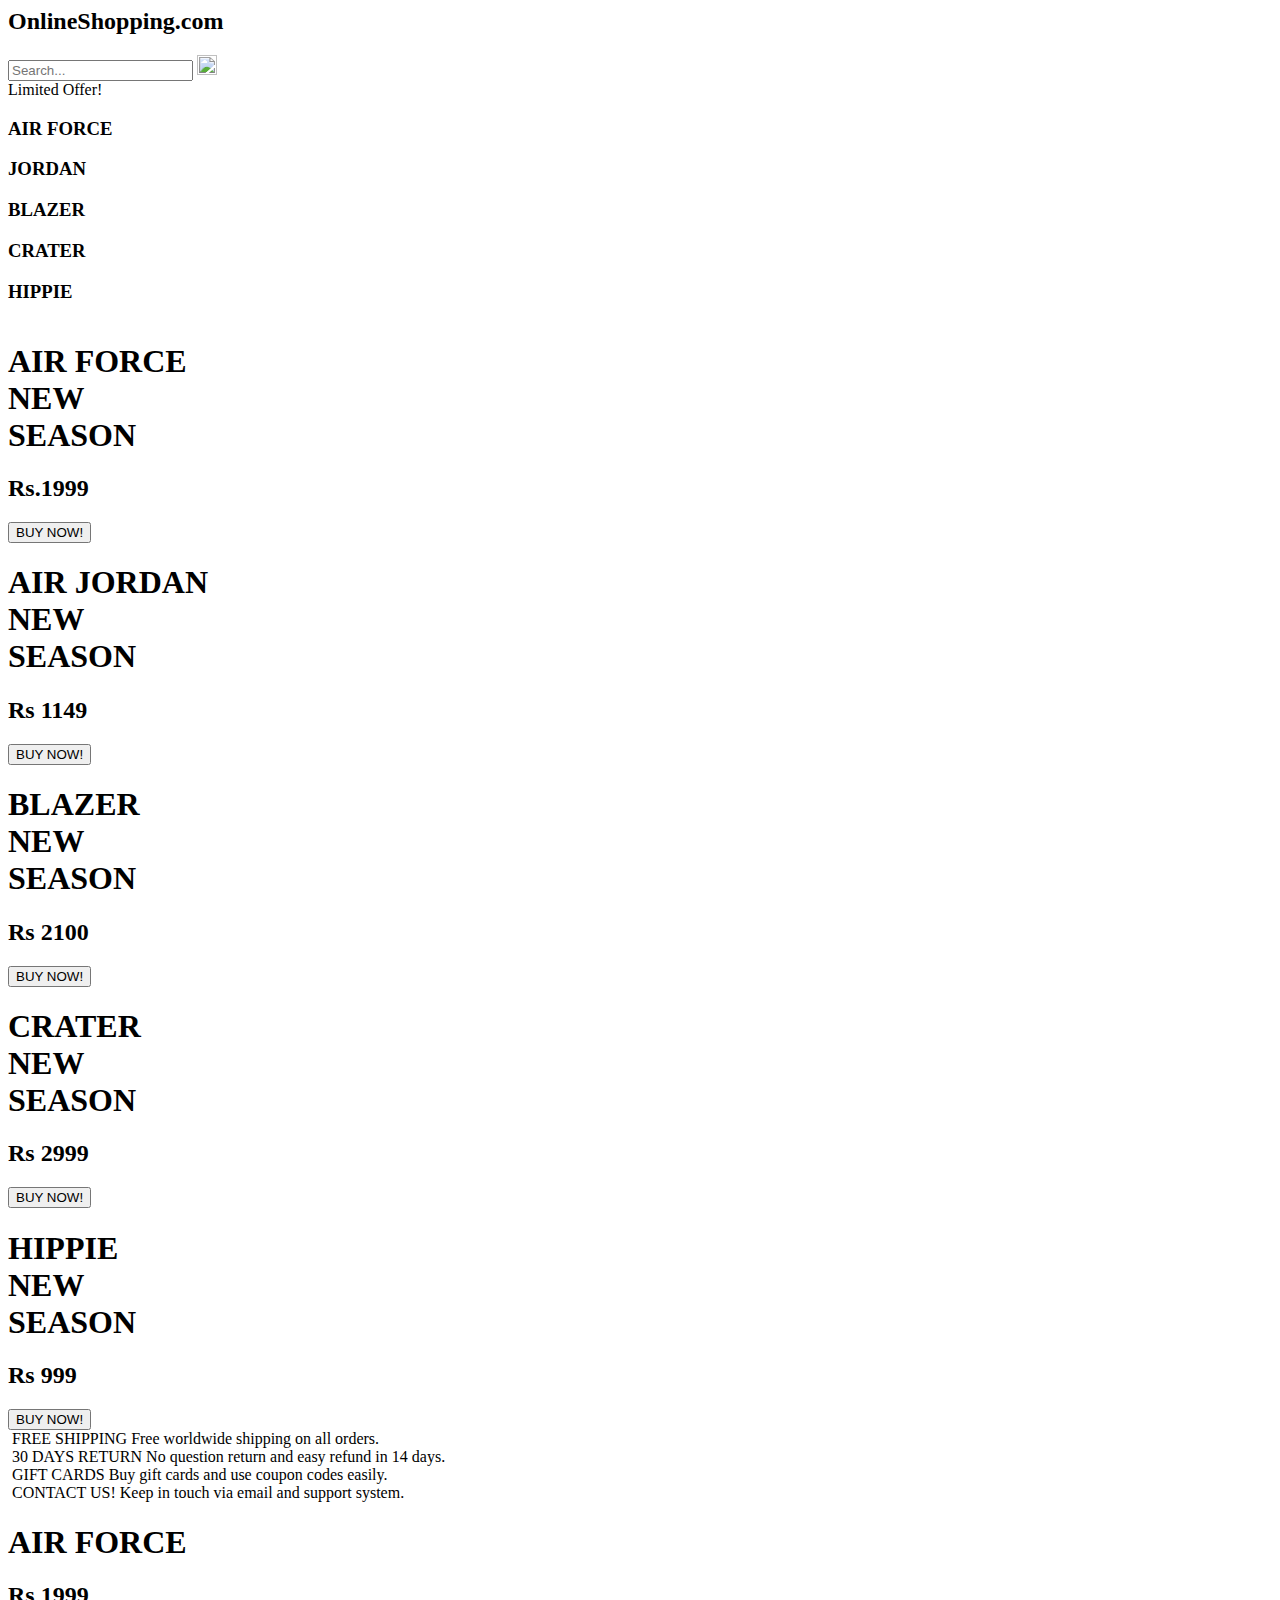
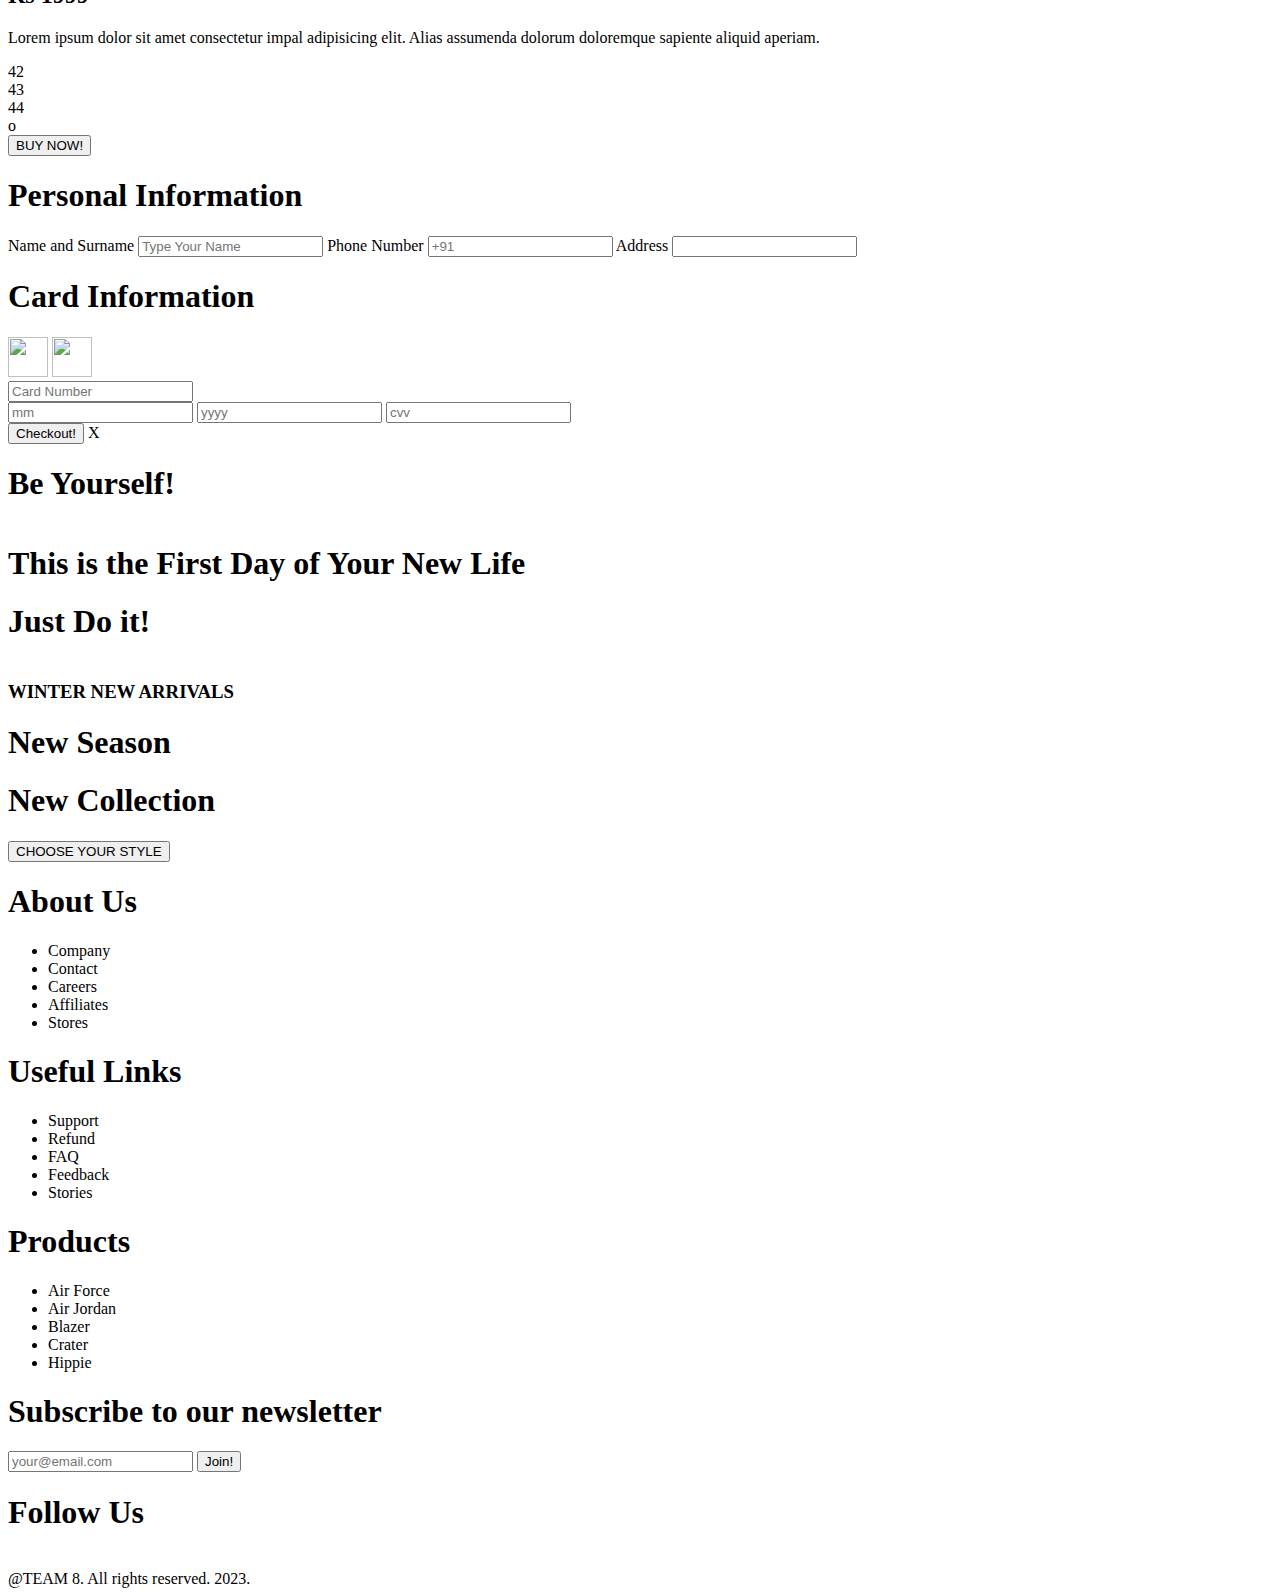
==== homepage.html @ 8fd23d0c "added homepage.html" ====
<html lang="en">
<head>
    <meta charset="UTF-8">
    <meta http-equiv="X-UA-Compatible" content="IE=edge">
    <meta name="viewport" content="width=device-width, initial-scale=1.0">
    <link rel="preconnect" href="https://fonts.googleapis.com">
<link rel="preconnect" href="https://fonts.gstatic.com" crossorigin>
<link href="https://fonts.googleapis.com/css2?family=League+Spartan:wght@500&family=Nunito&family=Palanquin+Dark:wght@500&family=Roboto+Slab:wght@700&display=swap" rel="stylesheet">
    <link rel="stylesheet" href="style.css">
    <title>Nike Store</title>
</head>

<body>
    <nav id="nav">
        <div class="navTop">
            <div class="navItem">
                <h2>OnlineShopping.com</h2>
                <!-- <img src="./img/sneakers.png" alt=""> -->
            </div>
            <div class="navItem">
                <div class="search">
                    <input type="text" placeholder="Search..." class="searchInput">
                    <img src="./img/search.png" width="20" height="20" alt="" class="searchIcon">
                </div>
            </div>
            <div class="navItem">
                <span class="limitedOffer">Limited Offer!</span>
            </div>
        </div>
        <div class="navBottom">
            <h3 class="menuItem">AIR FORCE</h3>
            <h3 class="menuItem">JORDAN</h3>
            <h3 class="menuItem">BLAZER</h3>
            <h3 class="menuItem">CRATER</h3>
            <h3 class="menuItem">HIPPIE</h3>
        </div>
    </nav>
    <div class="slider">
        <div class="sliderWrapper">
            <div class="sliderItem">
                <img src="./img/air.png" alt="" class="sliderImg" id="firsts">
                <div class="sliderBg"></div>
                <h1 class="sliderTitle">AIR FORCE</br> NEW</br> SEASON</h1>
                <h2 class="sliderPrice">Rs.1999</h2>
                <a href="#product">
                    <button class="buyButton">BUY NOW!</button>
                </a>
            </div>
            <div class="sliderItem">
                <img src="./img/jordan.png" alt="" class="sliderImg" id="jordan">
                <div class="sliderBg"></div>
                <h1 class="sliderTitle">AIR JORDAN</br> NEW</br> SEASON</h1>
                <h2 class="sliderPrice">Rs 1149</h2>
                <a href="#product">
                    <button class="buyButton">BUY NOW!</button>
                </a>
            </div>
            <div class="sliderItem">
                <img src="./img/blazer.png" alt="" class="sliderImg" id="thirds">
                <div class="sliderBg"></div>
                <h1 class="sliderTitle">BLAZER</br> NEW</br> SEASON</h1>
                <h2 class="sliderPrice">Rs 2100</h2>
                <a href="#product">
                    <button class="buyButton">BUY NOW!</button>
                </a>
            </div>
            <div class="sliderItem">
                <img src="./img/crater.png" alt="" class="sliderImg" id="crater">
                <div class="sliderBg"></div>
                <h1 class="sliderTitle">CRATER</br> NEW</br> SEASON</h1>
                <h2 class="sliderPrice">Rs 2999</h2>
                <a href="#product">
                    <button class="buyButton">BUY NOW!</button>
                </a>
            </div>
            <div class="sliderItem">
                <img src="./img/hippie.png" alt="" class="sliderImg">
                <div class="sliderBg"></div>
                <h1 class="sliderTitle">HIPPIE</br> NEW</br> SEASON</h1>
                <h2 class="sliderPrice">Rs 999</h2>
                <a href="#product">
                    <button class="buyButton">BUY NOW!</button>
                </a>
            </div>
        </div>
    </div>
   
    <div class="features">
        <div class="feature">
            <img src="./img/shipping.png" alt="" class="featureIcon">
            <span class="featureTitle">FREE SHIPPING</span>
            <span class="featureDesc">Free worldwide shipping on all orders.</span>
        </div>
        <div class="feature">
            <img class="featureIcon" src="./img/return.png" alt="">
            <span class="featureTitle">30 DAYS RETURN</span>
            <span class="featureDesc">No question return and easy refund in 14 days.</span>
        </div>
        <div class="feature">
            <img class="featureIcon" src="./img/gift.png" alt="">
            <span class="featureTitle">GIFT CARDS</span>
            <span class="featureDesc">Buy gift cards and use coupon codes easily.</span>
        </div>
        <div class="feature">
            <img class="featureIcon" src="./img/contact.png" alt="">
            <span class="featureTitle">CONTACT US!</span>
            <span class="featureDesc">Keep in touch via email and support system.</span>
        </div>
    </div>

    <div class="product" id="product">
        <img src="./img/air.png" alt="" class="productImg">
        <div class="productDetails">
            <h1 class="productTitle">AIR FORCE</h1>
            <h2 class="productPrice">Rs 1999</h2>
            <p class="productDesc">Lorem ipsum dolor sit amet consectetur impal adipisicing elit. Alias assumenda
                dolorum
                doloremque sapiente aliquid aperiam.</p>
            <div class="colors">
                <div class="color"></div>
                <div class="color"></div>
            </div>
            <div class="sizes">
                <div class="size">42</div>
                <div class="size">43</div>
                <div class="size">44</div>o
            </div>
            <button class="productButton">BUY NOW!</button>
        </div>
        <div class="payment">
            <h1 class="payTitle">Personal Information</h1>
            <label>Name and Surname</label>
            <input type="text" placeholder="Type Your Name" class="payInput">
            <label>Phone Number</label>
            <input type="text" placeholder="+91" class="payInput">
            <label>Address</label>
            <input type="text" placeholder=" " class="payInput">
            <h1 class="payTitle">Card Information</h1>
            <div class="cardIcons">
                <img src="./img/visa.png" width="40" alt="" class="cardIcon">
                <img src="./img/master.png" alt="" width="40" class="cardIcon">
            </div>
            <input type="password" class="payInput" placeholder="Card Number">
            <div class="cardInfo">
                <input type="text" placeholder="mm" class="payInput sm">
                <input type="text" placeholder="yyyy" class="payInput sm">
                <input type="text" placeholder="cvv" class="payInput sm">
            </div>
            <button class="payButton">Checkout!</button>
            <span class="close">X</span>
        </div>
    </div>
    <div class="gallery">
        <div class="galleryItem">
            <h1 class="galleryTitle">Be Yourself!</h1>
            <img src="https://images.pexels.com/photos/13159244/pexels-photo-13159244.jpeg"
                alt="" class="galleryImg">
        </div>
        <div class="galleryItem">
            <img src="https://images.pexels.com/photos/2982100/pexels-photo-2982100.jpeg?auto=compress&cs=tinysrgb&w=1260&h=750&dpr=1"
                alt="" class="galleryImg">
            <h1 class="galleryTitle">This is the First Day of Your New Life</h1>
        </div>
        <div class="galleryItem">
            <h1 class="galleryTitle">Just Do it!</h1>
            <img src="https://images.pexels.com/photos/1018911/pexels-photo-1018911.jpeg?auto=compress&cs=tinysrgb&w=1260&h=750&dpr=1"
                alt="" class="galleryImg">
        </div>
    </div>
    <div class="newSeason">
        <div class="nsItem">
            <img src="https://images.pexels.com/photos/34514/spot-runs-start-la.jpg?auto=compress&cs=tinysrgb&w=1260&h=750&dpr=1"
                alt="" class="nsImg">
        </div>
        <div class="nsItem">
            <h3 class="nsTitleSm">WINTER NEW ARRIVALS</h3>
            <h1 class="nsTitle">New Season</h1>
            <h1 class="nsTitle">New Collection</h1>
            <a href="#nav">
                <button class="nsButton">CHOOSE YOUR STYLE</button>
            </a>
        </div>
        <div class="nsItem">
            <img src="https://images.pexels.com/photos/7856965/pexels-photo-7856965.jpeg?auto=compress&cs=tinysrgb&dpr=2&w=500"
                alt="" class="nsImg">
        </div>
    </div>
    <footer>
        <div class="footerLeft">
            <div class="footerMenu">
                <h1 class="fMenuTitle">About Us</h1>
                <ul class="fList">
                    <li class="fListItem">Company</li>
                    <li class="fListItem">Contact</li>
                    <li class="fListItem">Careers</li>
                    <li class="fListItem">Affiliates</li>
                    <li class="fListItem">Stores</li>
                </ul>
            </div>
            <div class="footerMenu">
                <h1 class="fMenuTitle">Useful Links</h1>
                <ul class="fList">
                    <li class="fListItem">Support</li>
                    <li class="fListItem">Refund</li>
                    <li class="fListItem">FAQ</li>
                    <li class="fListItem">Feedback</li>
                    <li class="fListItem">Stories</li>
                </ul>
            </div>
            <div class="footerMenu">
                <h1 class="fMenuTitle">Products</h1>
                <ul class="fList">
                    <li class="fListItem">Air Force</li>
                    <li class="fListItem">Air Jordan</li>
                    <li class="fListItem">Blazer</li>
                    <li class="fListItem">Crater</li>
                    <li class="fListItem">Hippie</li>
                </ul>
            </div>
        </div>
        <div class="footerRight">
            <div class="footerRightMenu">
                <h1 class="fMenuTitle">Subscribe to our newsletter</h1>
                <div class="fMail">
                    <input type="text" placeholder="your@email.com" class="fInput">
                    <button class="fButton">Join!</button>
                </div>
            </div>
            <div class="footerRightMenu">
                <h1 class="fMenuTitle">Follow Us</h1>
                <div class="fIcons">
                    <img src="./img/facebook.png" alt="" class="fIcon">
                    <img src="./img/twitter.png" alt="" class="fIcon">
                    <img src="./img/instagram.png" alt="" class="fIcon">
                    <img src="./img/whatsapp.png" alt="" class="fIcon">
                </div>
            </div>
            <div class="footerRightMenu">
                <span class="copyright">@TEAM 8. All rights reserved. 2023.</span>
            </div>
        </div>
    </footer>
    <script src="./app.js"></script>
</body>

</html>
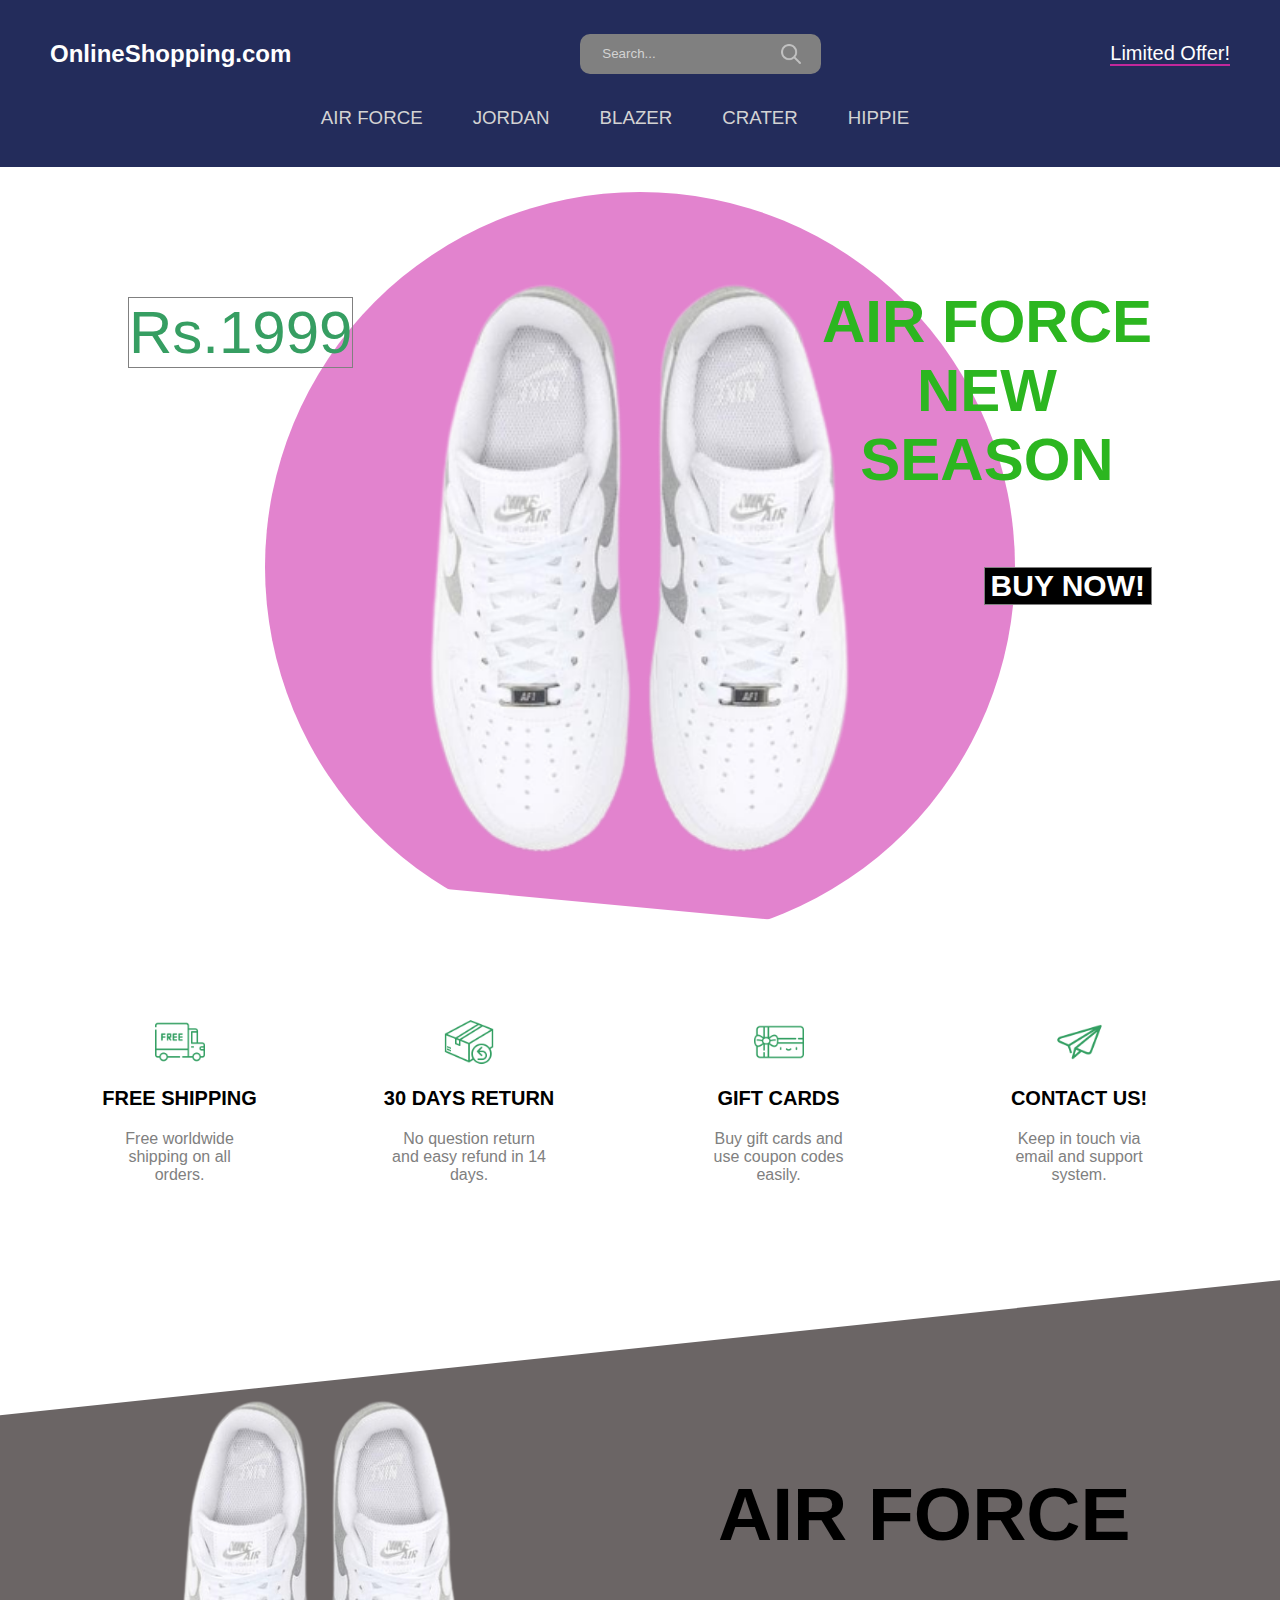
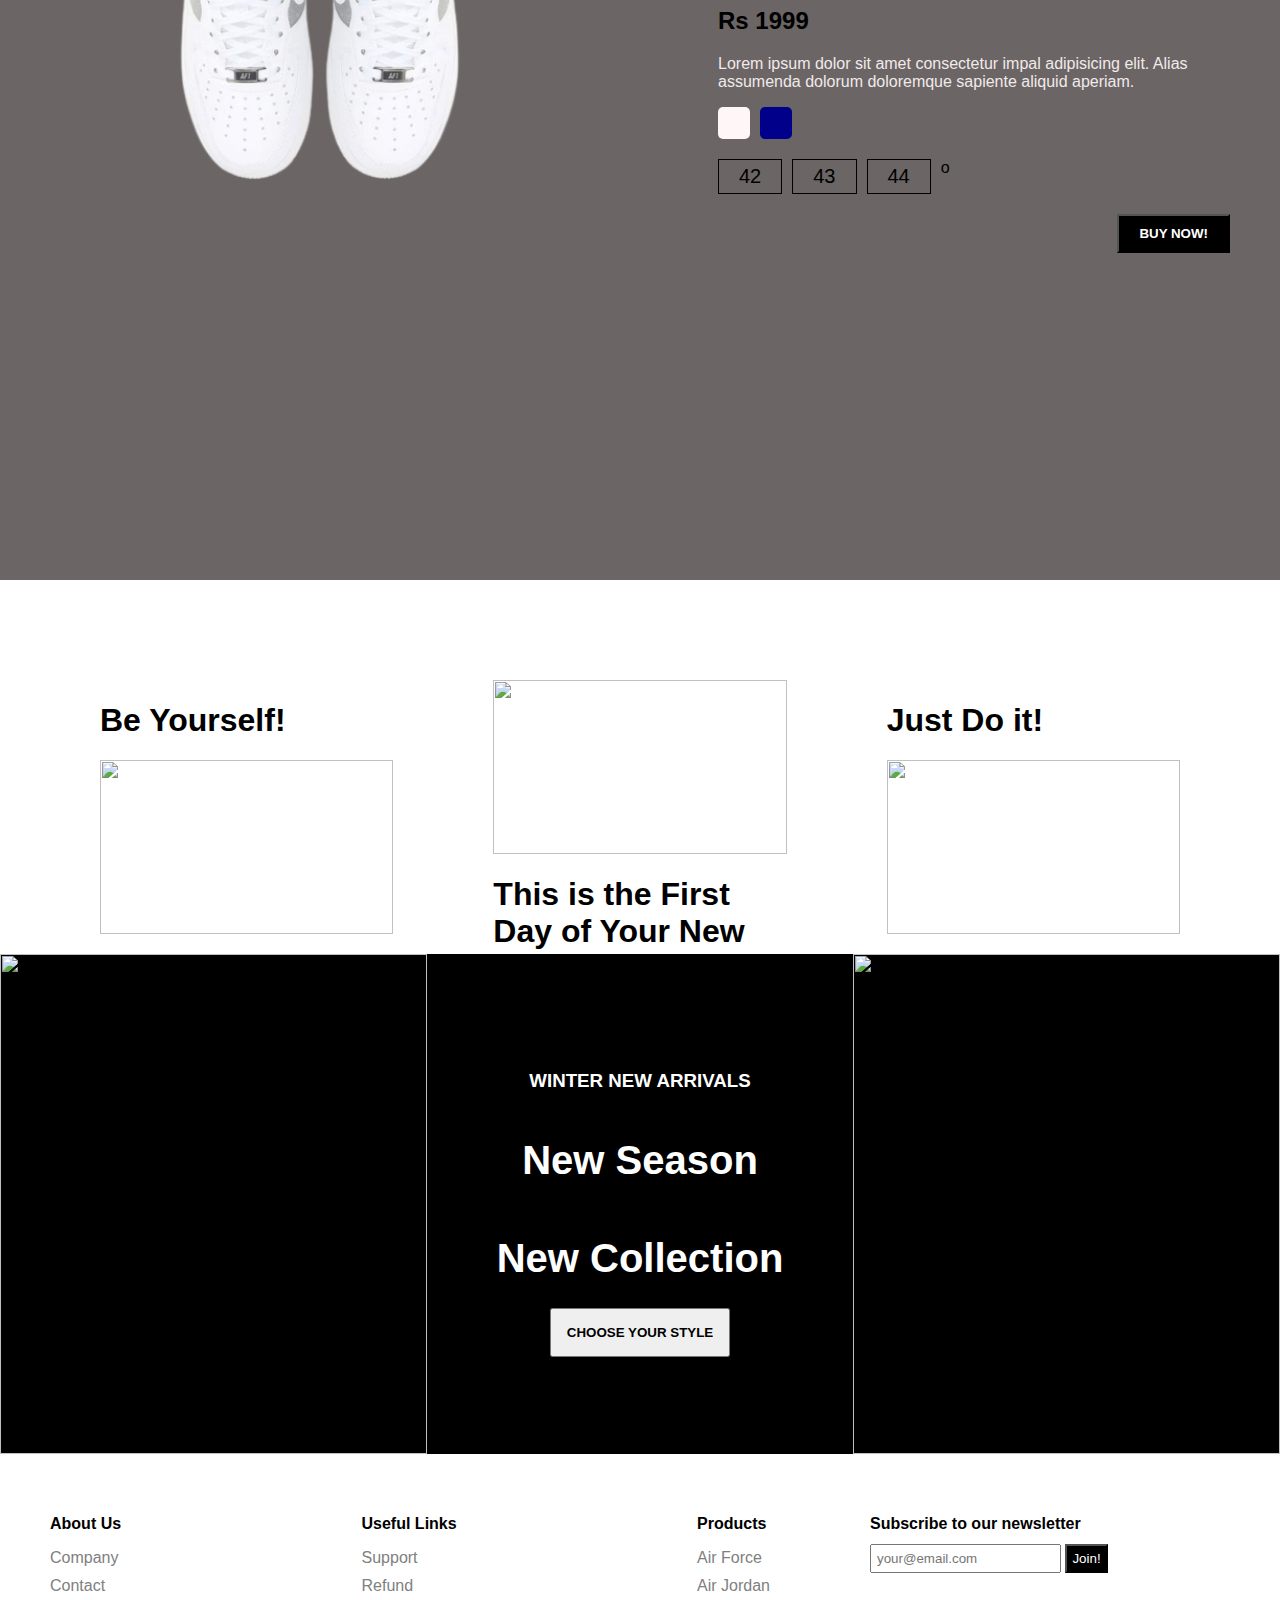
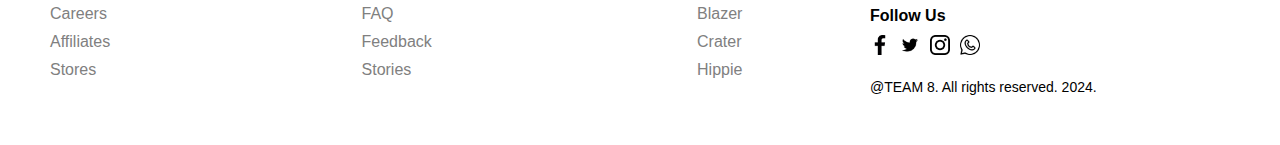
==== commit 56516e6f: "new 24 year homepage.html" ====
--- a/homepage.html
+++ b/homepage.html
@@ -236,11 +236,11 @@
                 </div>
             </div>
             <div class="footerRightMenu">
-                <span class="copyright">@TEAM 8. All rights reserved. 2023.</span>
+                <span class="copyright">@TEAM 8. All rights reserved. 2024.</span>
             </div>
         </div>
     </footer>
     <script src="./app.js"></script>
 </body>
 
-</html>+</html>
--- a/style.css
+++ b/style.css
@@ -0,0 +1,587 @@
+html {
+  scroll-behavior: smooth;
+  font-family: 'League Spartan', sans-serif;
+font-family: 'Nunito', sans-serif;
+font-family: 'Palanquin Dark', sans-serif;
+font-family: 'Roboto Slab', serif;
+  
+}
+
+body {
+  font-family: "Lato", sans-serif;
+  padding: 0;
+  margin: 0;
+}
+
+nav {
+  /* background-color: #111; */
+  background-color: #232c5b;
+  color: white;
+  padding: 20px 50px;
+}
+
+.navTop {
+  display: flex;
+  align-items: center;
+  justify-content: space-between;
+}
+
+.search {
+  display: flex;
+  align-items: center;
+  background-color: gray;
+  padding: 10px 20px;
+  border-radius: 10px;
+}
+
+.searchInput {
+  border: none;
+  background-color: transparent;
+}
+
+.searchInput::placeholder {
+  color: lightgray;
+}
+
+.limitedOffer {
+  font-size: 20px;
+  border-bottom: 2px solid rgb(194, 40, 156);
+  cursor: pointer;
+}
+
+.navBottom {
+  display: flex;
+  align-items: center;
+  justify-content: center;
+}
+
+.menuItem {
+  margin-right: 50px;
+  cursor: pointer;
+  color: lightgray;
+  font-weight: 400;
+}
+
+.slider {
+  background: url(https://images.pexels.com/photos/7078622/pexels-photo-7078622.jpeg?auto=compress&cs=tinysrgb&w=600);
+  /* background: url("https://images.unsplash.com/photo-1604147495798-57beb5d6af73?ixlib=rb-1.2.1&ixid=MnwxMjA3fDB8MHxwaG90by1wYWdlfHx8fGVufDB8fHx8&auto=format&fit=crop&w=2370&q=80"); */
+  clip-path: polygon(0 0, 100% 0, 100% 100%, 0 85%);
+  overflow: hidden;
+}
+
+.sliderWrapper {
+  display: flex;
+  width: 500vw;
+  transition: all 1.5s ease-in-out;
+}
+
+
+.sliderItem {
+  width: 100vw;
+  display: flex;
+  align-items: center;
+  justify-content: center;
+  position: relative;
+}
+
+.sliderBg {
+  width: 750px;
+  height: 750px;
+  border-radius: 50%;
+  position: absolute;
+}
+
+.sliderImg {
+  z-index: 1;
+}
+#firsts{
+  width: 60rem;
+}
+#jordan{
+  width:50rem;
+  transform: rotate(20deg);
+}
+#thirds{
+  width: 50rem;
+  transform: rotate(20deg);
+  /* filter: invert(100%); */
+}
+#crater{
+  width: 50rem;
+}
+
+.sliderTitle {
+  position: absolute;
+  top: 10%;
+  right: 10%;
+  font-size: 60px;
+  font-weight: 900;
+  text-align: center;
+  color: rgb(44, 182, 32);
+  z-index: 1;
+}
+
+.sliderPrice {
+  position: absolute;
+  top: 10%;
+  left: 10%;
+  font-size: 60px;
+  font-weight: 300;
+  text-align: center;
+  color: white;
+  border: 1px solid gray;
+  z-index: 1;
+}
+
+.buyButton {
+  position: absolute;
+  top: 50%;
+  right: 10%;
+  font-size: 30px;
+  font-weight: 900;
+  color: white;
+  border: 1px solid gray;
+  background-color: black;
+  z-index: 1;
+  cursor: pointer;
+}
+
+.buyButton:hover {
+  background-color: white;
+  color: black;
+}
+
+.sliderItem:nth-child(1) .sliderBg {
+  background-color: #e283ce;
+}
+.sliderItem:nth-child(2) .sliderBg {
+  background-color: rebeccapurple;
+}
+.sliderItem:nth-child(3) .sliderBg {
+  background-color: teal;
+}
+.sliderItem:nth-child(4) .sliderBg {
+  background-color: cornflowerblue;
+}
+.sliderItem:nth-child(5) .sliderBg {
+  background-color: rgb(124, 115, 80);
+}
+
+.sliderItem:nth-child(1) .sliderPrice {
+  color: #369e62;
+}
+.sliderItem:nth-child(2) .sliderPrice {
+  color: white;
+}
+.sliderItem:nth-child(3) .sliderPrice {
+  color: teal;
+}
+.sliderItem:nth-child(4) .sliderPrice {
+  color: cornflowerblue;
+}
+.sliderItem:nth-child(5) .sliderPrice {
+  color: cornsilk;
+}
+
+.features {
+  display: flex;
+  align-items: center;
+  justify-content: space-between;
+  padding: 50px;
+}
+
+.feature {
+  display: flex;
+  flex-direction: column;
+  align-items: center;
+  text-align: center;
+}
+
+.featureIcon {
+  width: 50px;
+  height: 50px;
+}
+
+.featureTitle {
+  font-size: 20px;
+  font-weight: 600;
+  margin: 20px;
+}
+
+.featureDesc {
+  color: gray;
+  width: 50%;
+  height: 100px;
+}
+
+.product {
+  height: 100vh;
+  background-color: rgb(107, 101, 101);
+  position: relative;
+  clip-path: polygon(0 15%, 100% 0, 100% 100%, 0% 100%);
+}
+
+.payment {
+  width: 500px;
+  height: 500px;
+  background-color: white;
+  position: absolute;
+  top: 0;
+  bottom: 0;
+  left: 0;
+  right: 0;
+  margin: auto;
+  padding: 10px 50px;
+  display: none;
+  flex-direction: column;
+  -webkit-box-shadow: 0px 0px 13px 2px rgba(0, 0, 0, 0.3);
+  box-shadow: 0px 0px 13px 2px rgba(0, 0, 0, 0.3);
+}
+
+.payTitle {
+  font-size: 20px;
+  color: lightgray;
+}
+
+label {
+  font-size: 14px;
+  font-weight: 300;
+}
+
+.payInput {
+  padding: 10px;
+  margin: 10px 0px;
+  border: none;
+  border-bottom: 1px solid gray;
+}
+
+.payInput::placeholder {
+  color: rgb(163, 163, 163);
+}
+
+.cardIcons {
+  display: flex;
+}
+
+.cardIcon {
+  margin-right: 10px;
+}
+
+.cardInfo {
+  display: flex;
+  justify-content: space-between;
+}
+
+.sm {
+  width: 30%;
+}
+
+.payButton {
+  position: absolute;
+  height: 40px;
+  bottom: -40;
+  width: 100%;
+  left: 0;
+  -webkit-box-shadow: 0px 0px 13px 2px rgba(0, 0, 0, 0.3);
+  box-shadow: 0px 0px 13px 2px rgba(0, 0, 0, 0.3);
+  background-color: #369e62;
+  color: white;
+  border: none;
+  cursor: pointer;
+}
+
+.close {
+  width: 20px;
+  height: 20px;
+  position: absolute;
+  background-color: gray;
+  color: white;
+  top: 10px;
+  right: 10px;
+  display: flex;
+  align-items: center;
+  justify-content: center;
+  cursor: pointer;
+  padding: 2px;
+}
+
+.productImg {
+  width: 50%;
+  margin-top: 6rem;
+}
+
+.productDetails {
+  position: absolute;
+  top: 10%;
+  right: 0;
+  width: 40%;
+  padding: 50px;
+}
+
+.productTitle {
+  font-size: 75px;
+  font-weight: 900;
+}
+
+.productDesc {
+  font-style: 24px;
+  color: rgb(241, 234, 234);
+}
+
+.colors,
+.sizes {
+  display: flex;
+  margin-bottom: 20px;
+}
+
+.color {
+  width: 32px;
+  height: 32px;
+  border-radius: 5px;
+  background-color: rgb(255, 247, 247);
+  margin-right: 10px;
+  cursor: pointer;
+}
+
+.color:last-child {
+  background-color: darkblue;
+}
+
+.size {
+  padding: 5px 20px;
+  border: 1px solid black;
+  margin-right: 10px;
+  cursor: pointer;
+  font-size: 20px;
+}
+
+.productButton {
+  float: right;
+  padding: 10px 20px;
+  background-color: black;
+  color: white;
+  font-weight: 600;
+  cursor: pointer;
+}
+
+.productButton:hover {
+  background-color: white;
+  color: black;
+}
+
+.gallery {
+  padding: 50px;
+  display: flex;
+}
+
+.galleryItem {
+  flex: 1;
+  padding: 50px;
+}
+
+.galleryImg {
+  width: 100%;
+}
+
+.newSeason {
+  display: flex;
+}
+
+.nsItem {
+  flex: 1;
+  background-color: black;
+  color: white;
+  display: flex;
+  flex-direction: column;
+  align-items: center;
+  justify-content: center;
+  text-align: center;
+}
+
+.nsImg {
+  width: 100%;
+  height: 500px;
+}
+
+.nsTitle {
+  font-size: 40px;
+}
+
+.nsButton {
+  padding: 15px;
+  font-weight: 600;
+  cursor: pointer;
+}
+
+footer {
+  display: flex;
+}
+
+.footerLeft {
+  flex: 2;
+  display: flex;
+  justify-content: space-between;
+  padding: 50px;
+}
+
+.fMenuTitle {
+  font-size: 16px;
+}
+
+.fList {
+  padding: 0;
+  list-style: none;
+}
+
+.fListItem {
+  margin-bottom: 10px;
+  color: gray;
+  cursor: pointer;
+}
+
+.footerRight {
+  flex: 1;
+  padding: 50px;
+  display: flex;
+  flex-direction: column;
+  justify-content: space-between;
+}
+
+.fInput {
+  padding: 5px;
+}
+
+.fButton {
+  padding: 5px;
+  background-color: black;
+  color: white;
+}
+
+.fIcons{
+  display: flex;
+}
+
+.fIcon{
+  width: 20px;
+  height: 20px;
+  margin-right: 10px;
+}
+
+.copyright{
+  font-weight: 300;
+  font-size: 14px;
+}
+
+@media screen and (max-width:480px) {
+  nav{
+    padding: 20px;
+  }
+
+  .search{
+    display: none;
+  }
+
+  .navBottom{
+    flex-wrap: wrap;
+  }
+
+  .menuItem{
+    margin: 20px;
+    font-weight: 700;
+    font-size: 20px;
+  }
+
+  .slider{
+    clip-path: none;
+  }
+
+  .sliderImg{
+    width: 90%;
+  }
+
+  .sliderBg{
+    width: 100%;
+    height: 100%;
+  }
+
+  .sliderTitle{
+    display: none;
+  }
+
+  .sliderPrice{
+    top: unset;
+    bottom: -50;
+    left: 0;
+    background-color: lightgrey;
+  }
+
+  .buyButton{
+    right: 0;
+    top: 0;
+  }
+
+  .features{
+    flex-direction: column;
+  }
+
+  .product{
+    clip-path: none ;
+    display: flex;
+    flex-direction: column;
+    align-items: center;
+  }
+
+  .productImg{
+    width: 80%;
+  }
+
+  .productDetails{
+    width: 100%;
+    padding: 0;
+    display: flex;
+    flex-direction: column;
+    align-items: center;
+    text-align: center;
+    position: relative;
+    top: 0;
+  }
+
+  .productTitle{
+    font-size: 50px;
+    margin: 0;
+  }
+
+  .gallery{
+    display: none;
+  }
+
+  .newSeason{
+    flex-direction: column;
+  }
+
+  .nsItem:nth-child(2){
+    padding: 50px;
+  }
+
+  footer{
+    flex-direction: column;
+    align-items: center;
+  }
+
+  .footerLeft{
+    padding: 20px;
+    width: 90%;
+  }
+
+  .footerRight{
+    padding: 20px;
+    width: 90%;
+    align-items: center;
+    background-color: whitesmoke;
+  }
+
+  .payment{
+    width: 90%;
+    padding: 20px;
+  }
+}